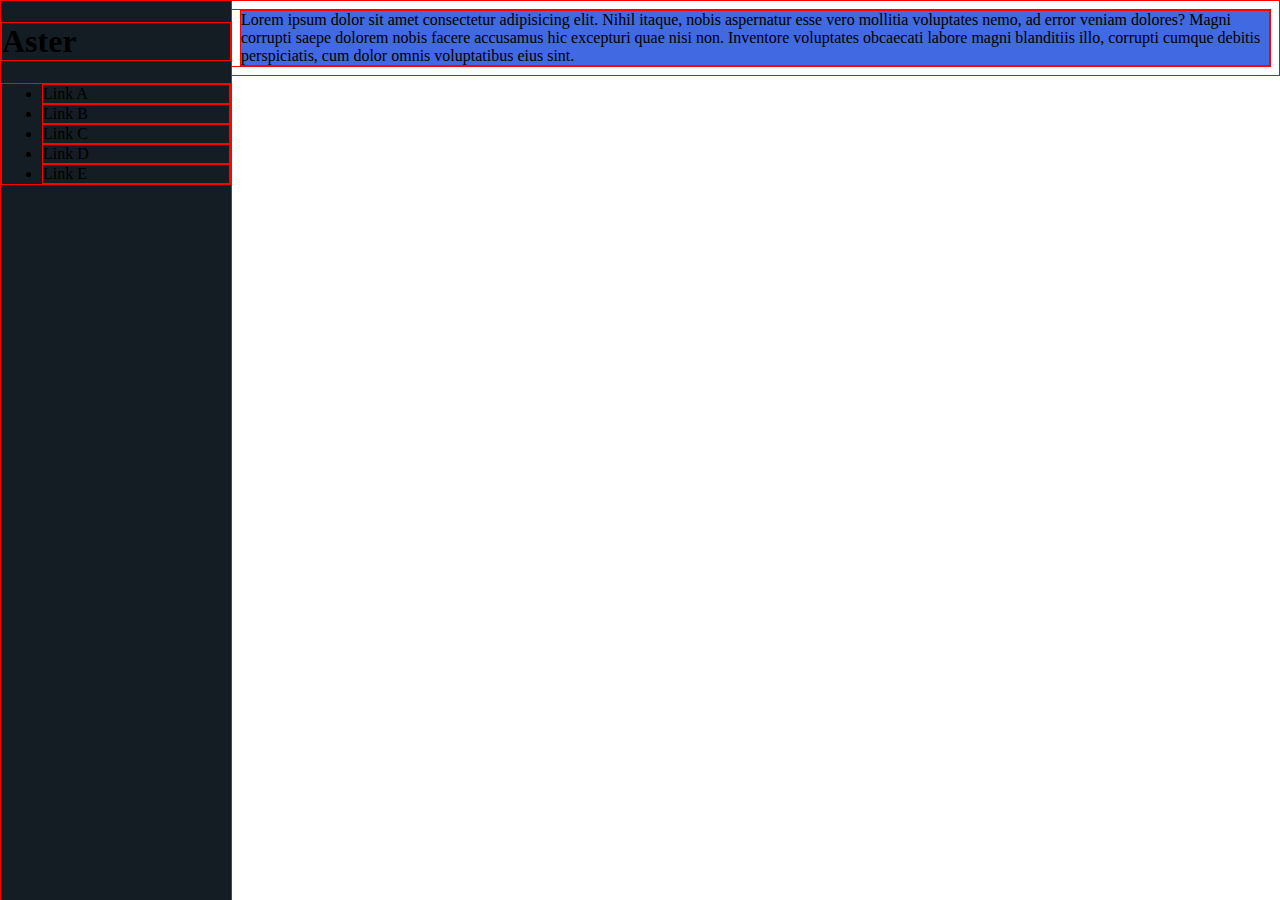
==== index.html @ ec292818 "added basic responsive nav" ====
<!DOCTYPE html>
<html lang="en">

<head>
    <meta charset="UTF-8">
    <meta http-equiv="X-UA-Compatible" content="IE=edge">
    <meta name="viewport" content="width=device-width, initial-scale=1.0">
    <link rel="stylesheet" href="./style.css">
    <title>Aster</title>
</head>

<body>
    <nav>
        <h1> Aster </h1>
        <ul>
            <li>Link A</li>
            <li>Link B</li>
            <li>Link C</li>
            <li>Link D</li>
            <li>Link E</li>
        </ul>
    </nav>

    <article>
        Lorem ipsum dolor sit amet consectetur adipisicing elit. Nihil itaque, nobis aspernatur esse vero mollitia voluptates nemo, ad error veniam dolores? Magni corrupti saepe dolorem nobis facere accusamus hic excepturi quae nisi non. Inventore voluptates obcaecati labore magni blanditiis illo, corrupti cumque debitis perspiciatis, cum dolor omnis voluptatibus eius sint.
    </article>
</body>
<script src="./ui.js"></script>

</html>
---- style.css ----
* {
    border: 1px solid red;
}

nav {
    position: fixed;
    top: 0;
    left: 0;
    height: 100vh;
    width: 230px;
    background-color: #141d24;
    overflow-x: hidden;
    transition: 0.5s;
}

article {
    margin-left: 230px; 
    background-color: royalblue;
}

@media (max-width: 768px) {
    nav {
        width: 0px;
    }
    article {
        margin-left: 0px;
    }
}
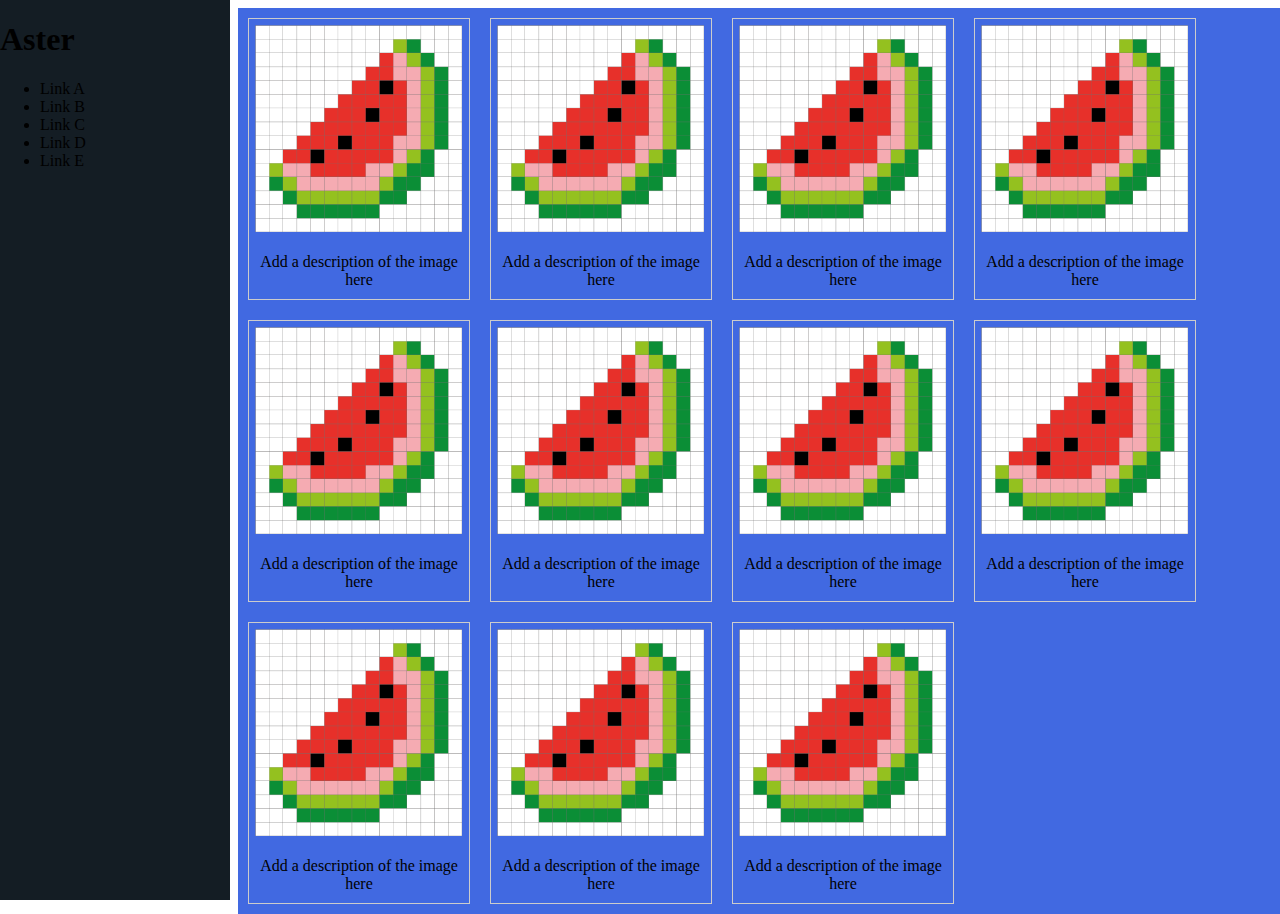
==== commit 718ca9e2: "added cards" ====
--- a/index.html
+++ b/index.html
@@ -22,7 +22,86 @@
     </nav>
 
     <article>
-        Lorem ipsum dolor sit amet consectetur adipisicing elit. Nihil itaque, nobis aspernatur esse vero mollitia voluptates nemo, ad error veniam dolores? Magni corrupti saepe dolorem nobis facere accusamus hic excepturi quae nisi non. Inventore voluptates obcaecati labore magni blanditiis illo, corrupti cumque debitis perspiciatis, cum dolor omnis voluptatibus eius sint.
+        
+            <div class="gallery">
+                <a target="_blank" href="img_5terre.jpg">
+                    <img src="./sample.png" alt="Cinque Terre">
+                </a>
+                <div class="desc">Add a description of the image here</div>
+            </div>
+
+            <div class="gallery">
+                <a target="_blank" href="img_5terre.jpg">
+                    <img src="./sample.png" alt="Cinque Terre">
+                </a>
+                <div class="desc">Add a description of the image here</div>
+            </div>
+
+            <div class="gallery">
+                <a target="_blank" href="img_5terre.jpg">
+                    <img src="./sample.png" alt="Cinque Terre">
+                </a>
+                <div class="desc">Add a description of the image here</div>
+            </div>
+
+            <div class="gallery">
+                <a target="_blank" href="img_5terre.jpg">
+                    <img src="./sample.png" alt="Cinque Terre">
+                </a>
+                <div class="desc">Add a description of the image here</div>
+            </div>
+
+            <div class="gallery">
+                <a target="_blank" href="img_5terre.jpg">
+                    <img src="./sample.png" alt="Cinque Terre">
+                </a>
+                <div class="desc">Add a description of the image here</div>
+            </div>
+
+            <div class="gallery">
+                <a target="_blank" href="img_5terre.jpg">
+                    <img src="./sample.png" alt="Cinque Terre">
+                </a>
+                <div class="desc">Add a description of the image here</div>
+            </div>
+
+            <div class="gallery">
+                <a target="_blank" href="img_5terre.jpg">
+                    <img src="./sample.png" alt="Cinque Terre">
+                </a>
+                <div class="desc">Add a description of the image here</div>
+            </div>
+
+            <div class="gallery">
+                <a target="_blank" href="img_5terre.jpg">
+                    <img src="./sample.png" alt="Cinque Terre">
+                </a>
+                <div class="desc">Add a description of the image here</div>
+            </div>
+
+            <div class="gallery">
+                <a target="_blank" href="img_5terre.jpg">
+                    <img src="./sample.png" alt="Cinque Terre">
+                </a>
+                <div class="desc">Add a description of the image here</div>
+            </div>
+
+            <div class="gallery">
+                <a target="_blank" href="img_5terre.jpg">
+                    <img src="./sample.png" alt="Cinque Terre">
+                </a>
+                <div class="desc">Add a description of the image here</div>
+            </div>
+
+            <div class="gallery">
+                <a target="_blank" href="img_5terre.jpg">
+                    <img src="./sample.png" alt="Cinque Terre">
+                </a>
+                <div class="desc">Add a description of the image here</div>
+            </div>
+
+
+
     </article>
 </body>
 <script src="./ui.js"></script>
--- a/style.css
+++ b/style.css
@@ -1,6 +1,6 @@
-* {
+/* * {
     border: 1px solid red;
-}
+} */
 
 nav {
     position: fixed;
@@ -14,8 +14,31 @@
 }
 
 article {
+    position: absolute;
     margin-left: 230px; 
     background-color: royalblue;
+}
+
+div.gallery {
+    margin: 10px;
+    border: 1px solid #ccc;
+    float: left;
+    width: 220px;
+    align-self: center;
+}
+
+div.gallery:hover {
+    border: 1px solid #777;
+}
+
+div.gallery img {
+    width: 100%;
+    height: auto;
+}
+
+div.desc {
+    padding: 10px;
+    text-align: center;
 }
 
 @media (max-width: 768px) {
@@ -24,5 +47,10 @@
     }
     article {
         margin-left: 0px;
+        
+    }
+    div.gallery {
+        width: auto;
+        /* margin: 10 auto;     */
     }
 }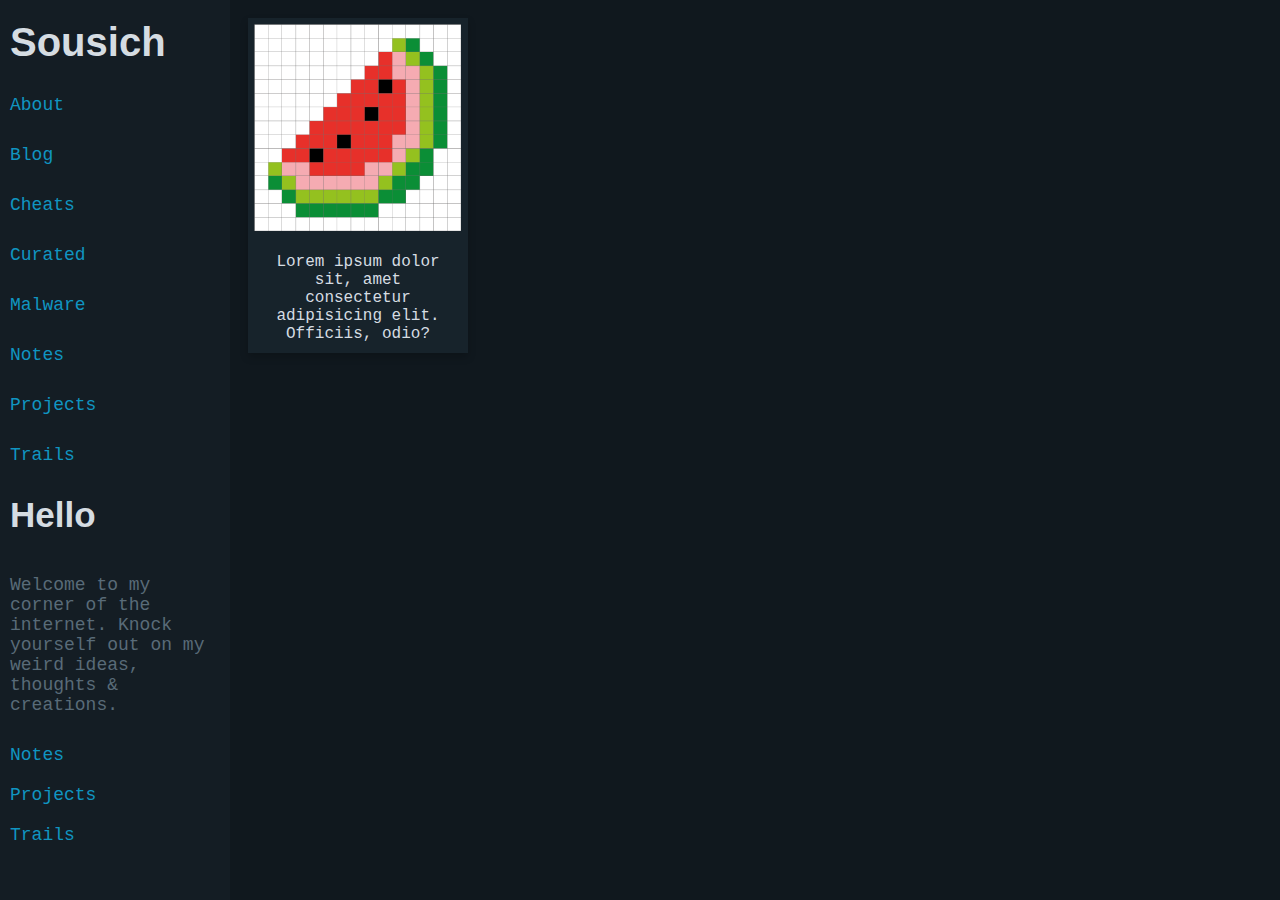
==== commit a213e34d: "refactored & added css" ====
--- a/index.html
+++ b/index.html
@@ -1,109 +1,85 @@
 <!DOCTYPE html>
 <html lang="en">
-
-<head>
-    <meta charset="UTF-8">
-    <meta http-equiv="X-UA-Compatible" content="IE=edge">
-    <meta name="viewport" content="width=device-width, initial-scale=1.0">
-    <link rel="stylesheet" href="./style.css">
-    <title>Aster</title>
-</head>
-
-<body>
-    <nav>
-        <h1> Aster </h1>
-        <ul>
-            <li>Link A</li>
-            <li>Link B</li>
-            <li>Link C</li>
-            <li>Link D</li>
-            <li>Link E</li>
-        </ul>
-    </nav>
-
-    <article>
-        
-            <div class="gallery">
-                <a target="_blank" href="img_5terre.jpg">
-                    <img src="./sample.png" alt="Cinque Terre">
+    <head>
+        <meta charset="UTF-8">
+        <meta http-equiv="X-UA-Compatible" content="IE=edge">
+        <meta name="viewport" content="width=device-width, initial-scale=1.0">
+        <link rel="stylesheet" href="./style.css">
+        <title>Aster</title>
+    </head>
+    <body>
+        <nav>
+            <h1 id="Site_Title">Sousich</h1>
+            <ul id="Site_Menu">
+                <li>
+                    <a href="">
+                        About
+                    </a>
+                </li>
+                <li>
+                    <a href="">
+                        Blog
+                    </a>
+                </li>
+                <li>
+                    <a href="">
+                        Cheats
+                    </a>
+                </li>
+                <li>
+                    <a href="">
+                        Curated
+                    </a>
+                </li>
+                <li>
+                    <a href="">
+                        Malware
+                    </a>
+                </li>
+                <li>
+                    <a href="">
+                        Notes
+                    </a>
+                </li>
+                <li>
+                    <a href="">
+                        Projects
+                    </a>
+                </li>
+                <li>
+                    <a href="">
+                        Trails
+                    </a>
+                </li>
+            </ul>
+            <h1 id="Page_Title">Hello</h1>
+            <p id="Page_Desc">Welcome to my corner of the internet. Knock yourself out on my weird ideas, thoughts & creations.</p>
+            <ul id="Page_Toc">
+                <li>
+                    <a href="">
+                        Notes
+                    </a>
+                </li>
+                <li>
+                    <a href="">
+                        Projects
+                    </a>
+                </li>
+                <li>
+                    <a href="">
+                        Trails
+                    </a>
+                </li>
+            </ul>
+        </nav>
+        <article>
+            <div id="Card">
+                <a href="#">
+                    <img id="Card_Img" src="./sample.png" alt="sample image">
+                    <div id="Card_Desc">Lorem ipsum dolor sit, amet consectetur adipisicing elit. Officiis, odio?</div>
                 </a>
-                <div class="desc">Add a description of the image here</div>
             </div>
-
-            <div class="gallery">
-                <a target="_blank" href="img_5terre.jpg">
-                    <img src="./sample.png" alt="Cinque Terre">
-                </a>
-                <div class="desc">Add a description of the image here</div>
-            </div>
-
-            <div class="gallery">
-                <a target="_blank" href="img_5terre.jpg">
-                    <img src="./sample.png" alt="Cinque Terre">
-                </a>
-                <div class="desc">Add a description of the image here</div>
-            </div>
-
-            <div class="gallery">
-                <a target="_blank" href="img_5terre.jpg">
-                    <img src="./sample.png" alt="Cinque Terre">
-                </a>
-                <div class="desc">Add a description of the image here</div>
-            </div>
-
-            <div class="gallery">
-                <a target="_blank" href="img_5terre.jpg">
-                    <img src="./sample.png" alt="Cinque Terre">
-                </a>
-                <div class="desc">Add a description of the image here</div>
-            </div>
-
-            <div class="gallery">
-                <a target="_blank" href="img_5terre.jpg">
-                    <img src="./sample.png" alt="Cinque Terre">
-                </a>
-                <div class="desc">Add a description of the image here</div>
-            </div>
-
-            <div class="gallery">
-                <a target="_blank" href="img_5terre.jpg">
-                    <img src="./sample.png" alt="Cinque Terre">
-                </a>
-                <div class="desc">Add a description of the image here</div>
-            </div>
-
-            <div class="gallery">
-                <a target="_blank" href="img_5terre.jpg">
-                    <img src="./sample.png" alt="Cinque Terre">
-                </a>
-                <div class="desc">Add a description of the image here</div>
-            </div>
-
-            <div class="gallery">
-                <a target="_blank" href="img_5terre.jpg">
-                    <img src="./sample.png" alt="Cinque Terre">
-                </a>
-                <div class="desc">Add a description of the image here</div>
-            </div>
-
-            <div class="gallery">
-                <a target="_blank" href="img_5terre.jpg">
-                    <img src="./sample.png" alt="Cinque Terre">
-                </a>
-                <div class="desc">Add a description of the image here</div>
-            </div>
-
-            <div class="gallery">
-                <a target="_blank" href="img_5terre.jpg">
-                    <img src="./sample.png" alt="Cinque Terre">
-                </a>
-                <div class="desc">Add a description of the image here</div>
-            </div>
-
-
-
-    </article>
-</body>
-<script src="./ui.js"></script>
-
-</html>+        </article>
+    </body>
+    <script src="./ui.js"></script>
+</html>
--- a/style.css
+++ b/style.css
@@ -1,6 +1,17 @@
-/* * {
-    border: 1px solid red;
-} */
+* {
+    /* border: 1px solid red; */
+    font-family: 'Courier New', Courier, monospace
+}
+
+a {
+    text-decoration: none;
+}
+
+body {
+    background-color: #10181E;
+}
+
+/* ---------- Nav Menu ---------- */
 
 nav {
     position: fixed;
@@ -13,30 +24,86 @@
     transition: 0.5s;
 }
 
+nav * {
+    display: block;
+}
+
+#Site_Title {
+    margin: 20px 10px 30px 10px;
+    color: #D5DCE2;
+    font-size: 40px;
+    font-family: Verdana, Geneva, Tahoma, sans-serif;
+}
+
+#Site_Menu>li {
+    margin: 20px 10px 30px -30px;
+    font-size: 18px;
+}
+
+#Site_Menu a:link, a:visited {
+    color: #1095C1;
+    background-color: transparent;
+    text-decoration: none;
+}
+
+#Site_Menu a:hover, a:active {
+    color: #D5DCE2;
+    background-color: transparent;
+    text-decoration: none;
+}
+
+#Page_Title {
+    margin: 20px 10px 30px 10px;
+    color: #D5DCE2;
+    font-size: 35px;
+    font-family: Verdana, Geneva, Tahoma, sans-serif;
+}
+
+#Page_Desc {
+    padding: 10px;
+    color: #596B78;
+    font-size: 18px;
+}
+
+#Page_Toc li {
+    margin: 20px 10px 0px -30px;
+    font-size: 18px;
+}
+
+#Page_Toc a:hover, a:active {
+    color: #D5DCE2;
+    text-decoration: none;
+}
+
 article {
     position: absolute;
-    margin-left: 230px; 
-    background-color: royalblue;
+    margin-left: 230px;
 }
 
-div.gallery {
+#Card {
+    background-color: #17232B;
     margin: 10px;
-    border: 1px solid #ccc;
     float: left;
     width: 220px;
     align-self: center;
+    box-shadow: 0 4px 8px 0 rgba(0, 0, 0, 0.2);
+    transition: 0.3s;
 }
 
-div.gallery:hover {
-    border: 1px solid #777;
+#Card:hover {
+    box-shadow: 0 8px 16px 0 rgba(0, 0, 0, 0.2);
 }
 
-div.gallery img {
+#Card_Img {
     width: 100%;
-    height: auto;
 }
 
-div.desc {
+#Card a {
+    text-decoration: none;
+    color: #D5DCE2;
+}
+
+#Card_Desc {
     padding: 10px;
     text-align: center;
 }
@@ -47,10 +114,8 @@
     }
     article {
         margin-left: 0px;
-        
     }
     div.gallery {
         width: auto;
-        /* margin: 10 auto;     */
     }
 }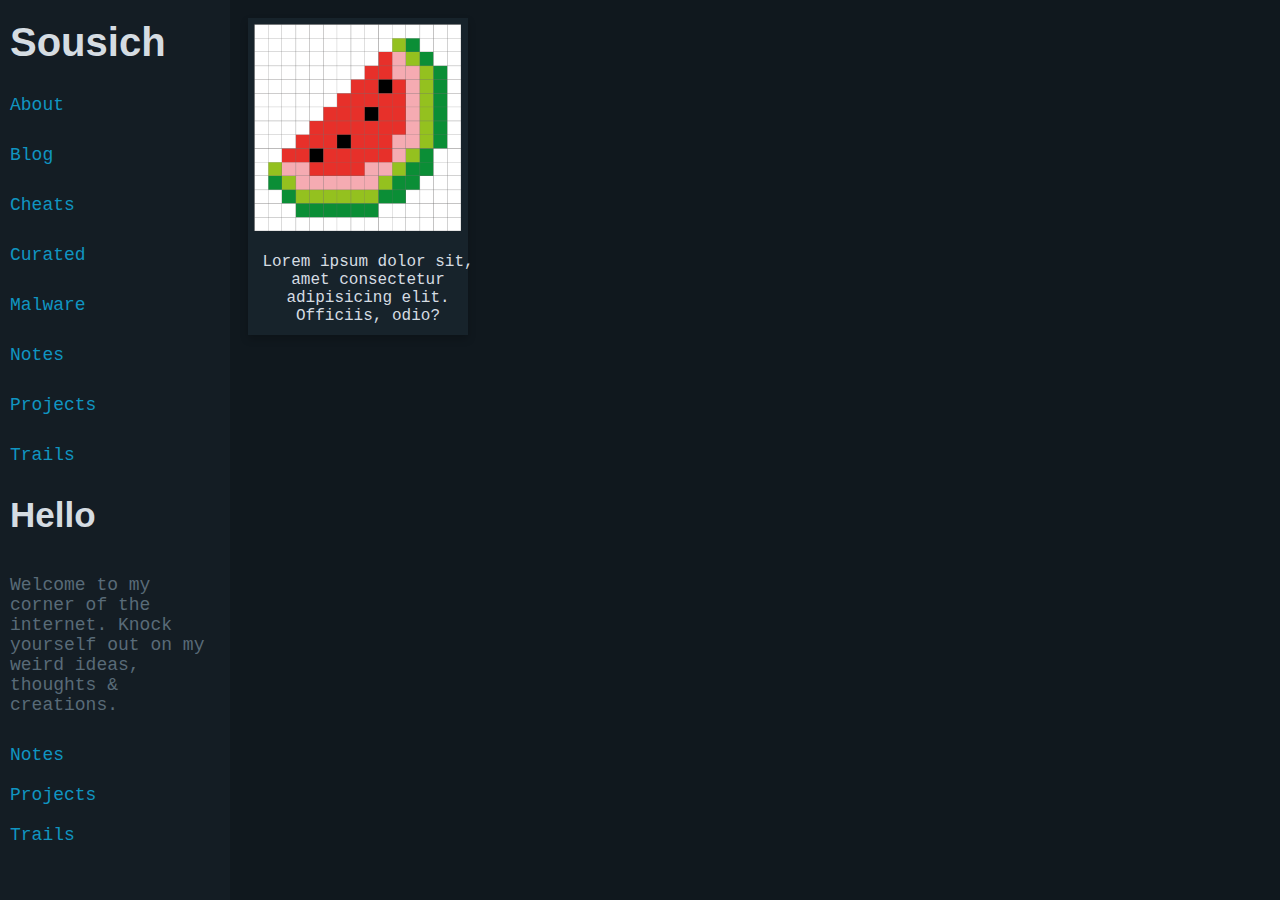
==== commit dd48d4fb: "added single page" ====
--- a/index.html
+++ b/index.html
@@ -12,7 +12,7 @@
             <h1 id="Site_Title">Sousich</h1>
             <ul id="Site_Menu">
                 <li>
-                    <a href="">
+                    <a href="./single.html">
                         About
                     </a>
                 </li>
@@ -73,12 +73,12 @@
             </ul>
         </nav>
         <article>
-            <div id="Card">
-                <a href="#">
-                    <img id="Card_Img" src="./sample.png" alt="sample image">
-                    <div id="Card_Desc">Lorem ipsum dolor sit, amet consectetur adipisicing elit. Officiis, odio?</div>
-                </a>
-            </div>
+                <div id="Card">
+                    <a href="#">
+                        <img id="Card_Img" src="./sample.png" alt="sample image">
+                        <div id="Card_Desc">Lorem ipsum dolor sit, amet consectetur adipisicing elit. Officiis, odio?</div>
+                    </a>
+                </div>
         </article>
     </body>
     <script src="./ui.js"></script>
--- a/style.css
+++ b/style.css
@@ -106,6 +106,15 @@
 #Card_Desc {
     padding: 10px;
     text-align: center;
+    width: 220px;
+}
+
+#Content {
+    background-color: coral;
+    margin-left: auto;
+    margin-right: auto;
+    max-width: 900px;
+    padding: 10px;
 }
 
 @media (max-width: 768px) {
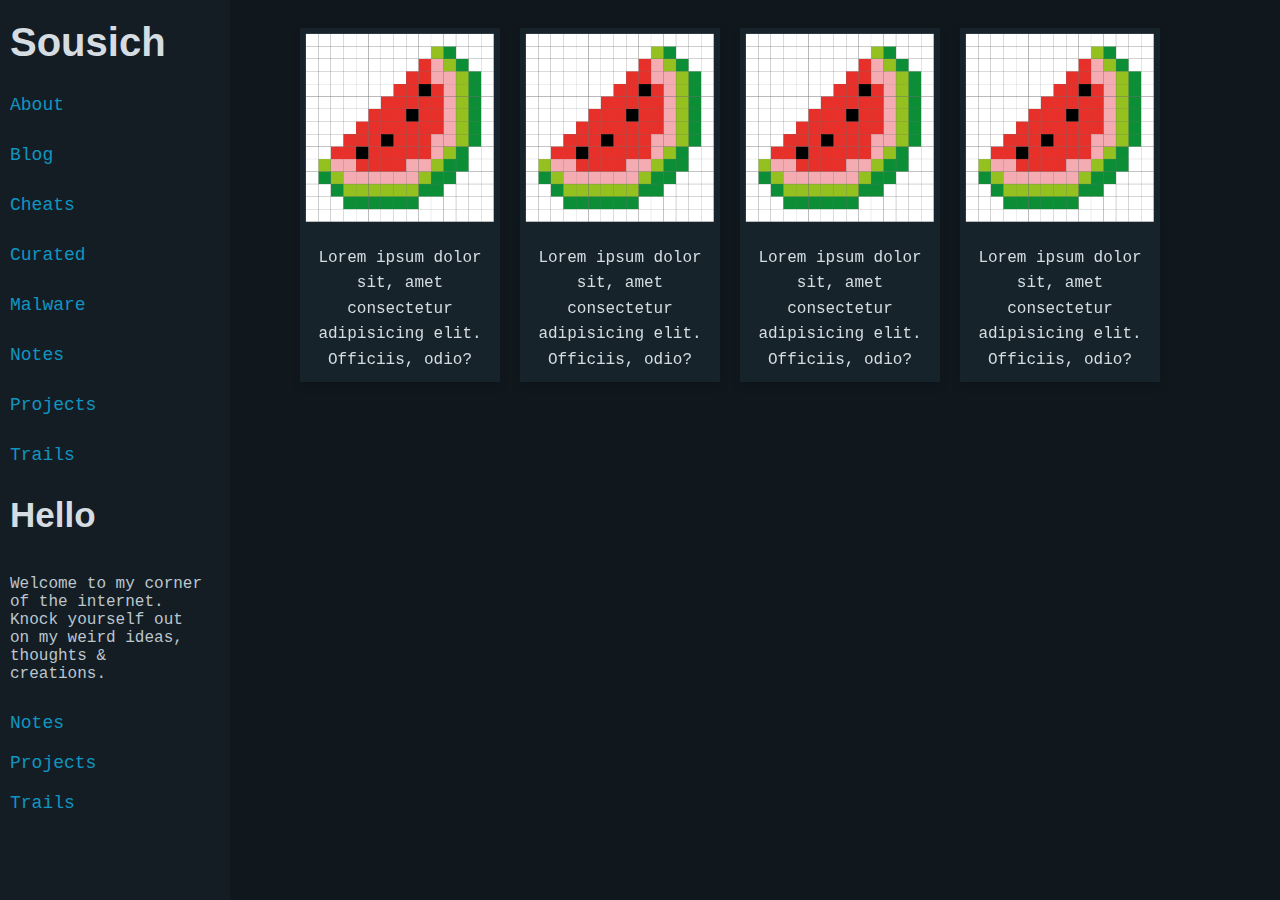
==== commit 9a668531: "styled single page" ====
--- a/index.html
+++ b/index.html
@@ -73,12 +73,35 @@
             </ul>
         </nav>
         <article>
-                <div id="Card">
+            <div id="Content">
+                <div class="Card">
                     <a href="#">
-                        <img id="Card_Img" src="./sample.png" alt="sample image">
-                        <div id="Card_Desc">Lorem ipsum dolor sit, amet consectetur adipisicing elit. Officiis, odio?</div>
+                        <img class="Card_Img" src="./sample.png" alt="sample image">
+                        <div class="Card_Desc">Lorem ipsum dolor sit, amet consectetur adipisicing elit. Officiis, odio?</div>
                     </a>
                 </div>
+
+                <div class="Card">
+                    <a href="#">
+                        <img class="Card_Img" src="./sample.png" alt="sample image">
+                        <div class="Card_Desc">Lorem ipsum dolor sit, amet consectetur adipisicing elit. Officiis, odio?</div>
+                    </a>
+                </div>
+
+                <div class="Card">
+                    <a href="#">
+                        <img class="Card_Img" src="./sample.png" alt="sample image">
+                        <div class="Card_Desc">Lorem ipsum dolor sit, amet consectetur adipisicing elit. Officiis, odio?</div>
+                    </a>
+                </div>
+
+                <div class="Card">
+                    <a href="#">
+                        <img class="Card_Img" src="./sample.png" alt="sample image">
+                        <div class="Card_Desc">Lorem ipsum dolor sit, amet consectetur adipisicing elit. Officiis, odio?</div>
+                    </a>
+                </div>
+            </div>
         </article>
     </body>
     <script src="./ui.js"></script>
--- a/style.css
+++ b/style.css
@@ -61,8 +61,9 @@
 
 #Page_Desc {
     padding: 10px;
-    color: #596B78;
-    font-size: 18px;
+    color: #BBC6CE;
+    font-size: 16px;
+    width: 200px;
 }
 
 #Page_Toc li {
@@ -76,48 +77,58 @@
 }
 
 article {
-    position: absolute;
-    margin-left: 230px;
+    /* position: absolute; */
+    margin-left: 220px;
+    position: relative;
+    padding: 0 2em;
+    margin-bottom: 50px;
+    line-height: 1.6em;
 }
 
-#Card {
+#Content {
+    margin-left: auto;
+    margin-right: auto;
+    max-width: 920px;
+    padding: 10px;
+}
+
+#Content_Card {
+    background-color: #17232B;
+    padding: 20px;
+    /* align-self: center; */
+    box-shadow: 0 10px 12px 0 rgba(0, 0, 0, 0.2);
+}
+
+.Card {
     background-color: #17232B;
     margin: 10px;
     float: left;
-    width: 220px;
-    align-self: center;
+    width: 200px;
+    /* align-self: center; */
     box-shadow: 0 4px 8px 0 rgba(0, 0, 0, 0.2);
     transition: 0.3s;
 }
 
-#Card:hover {
+.Card:hover {
     box-shadow: 0 8px 16px 0 rgba(0, 0, 0, 0.2);
 }
 
-#Card_Img {
+.Card_Img {
     width: 100%;
 }
 
-#Card a {
+.Card a {
     text-decoration: none;
     color: #D5DCE2;
 }
 
-#Card_Desc {
-    padding: 10px;
+.Card_Desc {
+    padding: 8px;
+    font-size: 16px;
     text-align: center;
-    width: 220px;
 }
 
-#Content {
-    background-color: coral;
-    margin-left: auto;
-    margin-right: auto;
-    max-width: 900px;
-    padding: 10px;
-}
-
-@media (max-width: 768px) {
+@media (max-width: 512px) {
     nav {
         width: 0px;
     }
